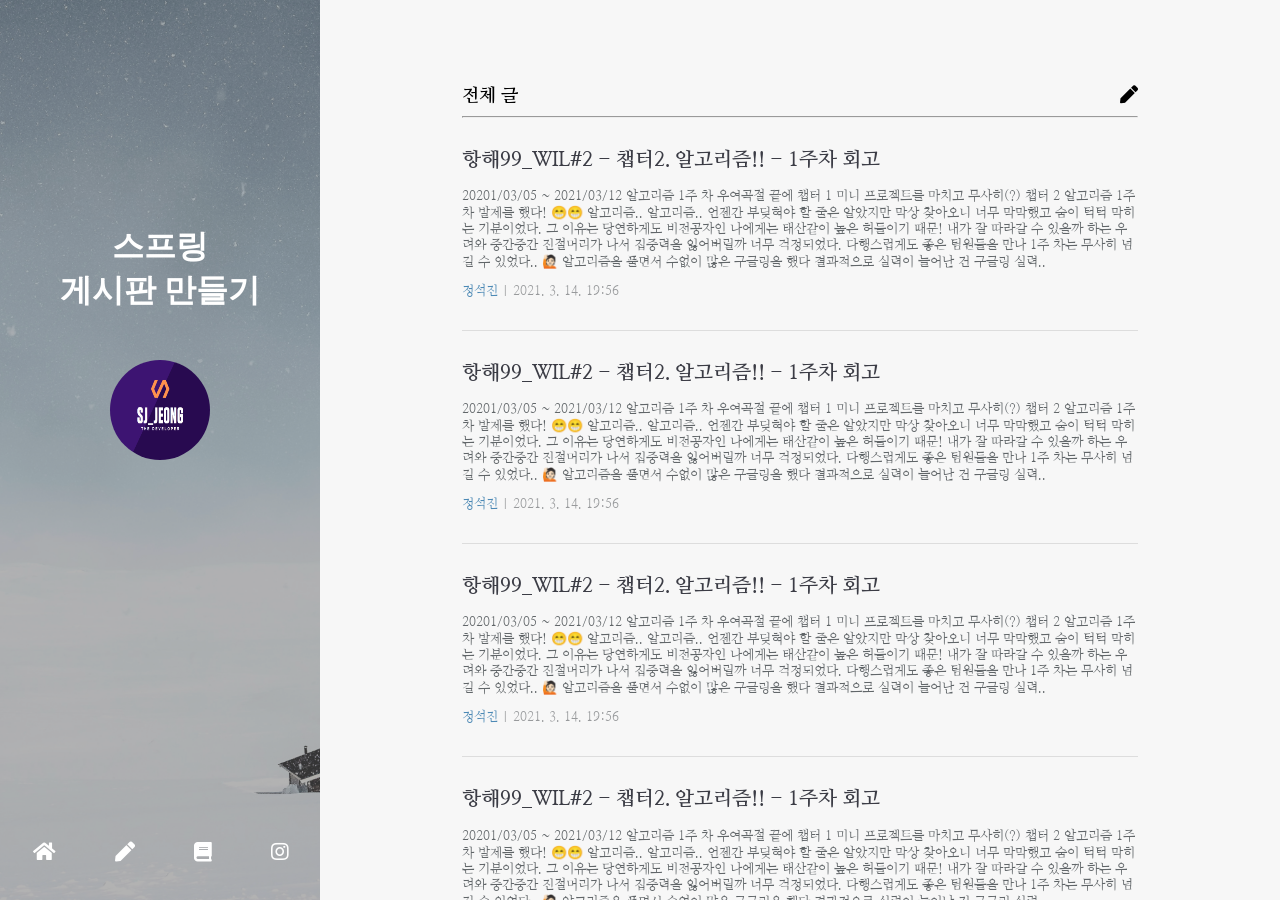
==== project01/src/main/resources/static/index.html @ 50a2be0a "[project01]" ====
<!DOCTYPE html>
<html lang="KR">
  <head>
    <meta charset="UTF-8" />
    <meta http-equiv="X-UA-Compatible" content="IE=edge" />
    <meta name="viewport" content="width=device-width, initial-scale=1.0" />
    <script src="https://ajax.googleapis.com/ajax/libs/jquery/3.5.1/jquery.min.js"></script>
    <link
      rel="stylesheet"
      href="https://pro.fontawesome.com/releases/v5.10.0/css/all.css"
    />
    <link rel="preconnect" href="https://fonts.gstatic.com" />
    <link
      href="https://fonts.googleapis.com/css2?family=Nanum+Myeongjo:wght@700&display=swap"
      rel="stylesheet"
    />
    <link rel="stylesheet" href="style.css" />
    <script src="main.js"></script>
    <title>Spring 게시판</title>
  </head>
  <body>
    <div class="wrap">
      <div class="left__container">
        <div class="left__mask"></div>
        <h1>스프링<br />게시판 만들기</h1>
        <div class="avartar_wrap">
          <img class="avartar" src="./SJ_Main.png" alt="" />
        </div>
        <div class="left__container-footer">
          <i class="fas fa-home"></i>
          <i class="fas fa-pen"></i>
          <i class="fas fa-book"></i>
          <i class="fab fa-instagram"></i>
        </div>
      </div>
      <div class="right__container">
        <div class="contents__container">
            <div class="contents__container-header">
                <h2>전체 글</h2>
                <h2><i class="fas fa-pen" id="posting-pen"></i></h2>
            </div>
          <hr></hr>
          <div class="card__container">
            <div class="card">
                <div class="card-header">
                    <h2>항해99_WIL#2 - 챕터2. 알고리즘!! - 1주차 회고</h2>
                </div>
                <div class="card-body">
                    <p>
                        20201/03/05 ~ 2021/03/12 알고리즘 1주 차 우여곡절 끝에 챕터 1 미니 프로젝트를 마치고 무사히(?) 챕터 2 알고리즘 1주 차 발제를 했다! 
                        😁😁 알고리즘.. 알고리즘.. 언젠간 부딪혀야 할 줄은 알았지만 막상 찾아오니 너무 막막했고 숨이 턱턱 막히는 기분이었다. 
                        그 이유는 당연하게도 비전공자인 나에게는 태산같이 높은 허들이기 때문! 내가 잘 따라갈 수 있을까 하는 우려와 중간중간 진절머리가 나서 집중력을 잃어버릴까 너무 걱정되었다. 
                        다행스럽게도 좋은 팀원들을 만나 1주 차는 무사히 넘길 수 있었다.. 🙋🏻 알고리즘을 풀면서 수없이 많은 구글링을 했다 결과적으로 실력이 늘어난 건 구글링 실력..
                    </p>
                </div>
                <div class="card-footer">
                    <p class="post-author"> 정석진 <span class="post-date">|  2021. 3. 14. 19:56</span></p> 
                </div>
            </div>

            <div class="card">
                <div class="card-header">
                    <h2>항해99_WIL#2 - 챕터2. 알고리즘!! - 1주차 회고</h2>
                </div>
                <div class="card-body">
                    <p>
                        20201/03/05 ~ 2021/03/12 알고리즘 1주 차 우여곡절 끝에 챕터 1 미니 프로젝트를 마치고 무사히(?) 챕터 2 알고리즘 1주 차 발제를 했다! 
                        😁😁 알고리즘.. 알고리즘.. 언젠간 부딪혀야 할 줄은 알았지만 막상 찾아오니 너무 막막했고 숨이 턱턱 막히는 기분이었다. 
                        그 이유는 당연하게도 비전공자인 나에게는 태산같이 높은 허들이기 때문! 내가 잘 따라갈 수 있을까 하는 우려와 중간중간 진절머리가 나서 집중력을 잃어버릴까 너무 걱정되었다. 
                        다행스럽게도 좋은 팀원들을 만나 1주 차는 무사히 넘길 수 있었다.. 🙋🏻 알고리즘을 풀면서 수없이 많은 구글링을 했다 결과적으로 실력이 늘어난 건 구글링 실력..
                    </p>
                </div>
                <div class="card-footer">
                    <p class="post-author"> 정석진 <span class="post-date">|  2021. 3. 14. 19:56</span></p> 
                </div>
            </div>

            <div class="card">
                <div class="card-header">
                    <h2>항해99_WIL#2 - 챕터2. 알고리즘!! - 1주차 회고</h2>
                </div>
                <div class="card-body">
                    <p>
                        20201/03/05 ~ 2021/03/12 알고리즘 1주 차 우여곡절 끝에 챕터 1 미니 프로젝트를 마치고 무사히(?) 챕터 2 알고리즘 1주 차 발제를 했다! 
                        😁😁 알고리즘.. 알고리즘.. 언젠간 부딪혀야 할 줄은 알았지만 막상 찾아오니 너무 막막했고 숨이 턱턱 막히는 기분이었다. 
                        그 이유는 당연하게도 비전공자인 나에게는 태산같이 높은 허들이기 때문! 내가 잘 따라갈 수 있을까 하는 우려와 중간중간 진절머리가 나서 집중력을 잃어버릴까 너무 걱정되었다. 
                        다행스럽게도 좋은 팀원들을 만나 1주 차는 무사히 넘길 수 있었다.. 🙋🏻 알고리즘을 풀면서 수없이 많은 구글링을 했다 결과적으로 실력이 늘어난 건 구글링 실력..
                    </p>
                </div>
                <div class="card-footer">
                    <p class="post-author"> 정석진 <span class="post-date">|  2021. 3. 14. 19:56</span></p> 
                </div>
            </div>

            <div class="card">
                <div class="card-header">
                    <h2>항해99_WIL#2 - 챕터2. 알고리즘!! - 1주차 회고</h2>
                </div>
                <div class="card-body">
                    <p>
                        20201/03/05 ~ 2021/03/12 알고리즘 1주 차 우여곡절 끝에 챕터 1 미니 프로젝트를 마치고 무사히(?) 챕터 2 알고리즘 1주 차 발제를 했다! 
                        😁😁 알고리즘.. 알고리즘.. 언젠간 부딪혀야 할 줄은 알았지만 막상 찾아오니 너무 막막했고 숨이 턱턱 막히는 기분이었다. 
                        그 이유는 당연하게도 비전공자인 나에게는 태산같이 높은 허들이기 때문! 내가 잘 따라갈 수 있을까 하는 우려와 중간중간 진절머리가 나서 집중력을 잃어버릴까 너무 걱정되었다. 
                        다행스럽게도 좋은 팀원들을 만나 1주 차는 무사히 넘길 수 있었다.. 🙋🏻 알고리즘을 풀면서 수없이 많은 구글링을 했다 결과적으로 실력이 늘어난 건 구글링 실력..
                    </p>
                </div>
                <div class="card-footer">
                    <p class="post-author"> 정석진 <span class="post-date">|  2021. 3. 14. 19:56</span></p> 
                </div>
            </div>

          </div>
        </div>

        <div class="posting__contianer">
            <div class="posting__contianer__wrap">
                <div class="posting__contianer-title">
                    <input class="input-name" type="text" placeholder="이름을 입력하세요"/>
                    <input class="input-title" type="text" placeholder="제목을 입력하세요"/>
                </div>
                <hr/>
                <textarea class="posting-textarea" name="posting-textarea" placeholder="내용을 적어주세요!" id="" cols="30" rows="10"></textarea>

            </div>
            <div class="posting__contianer-footer">
                <button id="cancel-btn" class="posting-btn">취소</button>
                <button id="save-btn" class="posting-btn">완료</button>
            </div>
        </div>
      </div>
    </div>
  </body>
</html>
---- project01/src/main/resources/static/style.css ----
body {
  margin: 0;
  font-family: "Nanum Myeongjo", serif;
}
input:focus {
  outline: none;
}
textarea:focus {
  outline: none;
}
.wrap {
  width: 100vw;
  height: 100vh;
  display: flex;
}
.left__container {
  background-image: url("background4.png");
  background-size: cover;
  background-position: top;
  min-width: 25%;
  height: 100vh;
  position: relative;
}
.left__mask {
  width: 100%;
  height: 100%;
  background-color: dimgray;
  opacity: 0.5;
  text-align: center;
}
.left__container > h1 {
  font-family: none;
  position: absolute;
  top: 25%;
  color: white;
  z-index: 50;
  /* left: 29%; */
  width: 100%;
  margin: 0;
  text-align: center;
}
.avartar_wrap {
  position: absolute;
  text-align: center;
  top: 40%;
  width: 100%;
  height: 100px;
}
.avartar {
  width: 100px;
  height: 100px;
  border-radius: 50%;
}
.left__container-footer {
  text-align: center;
  align-items: center;
  margin: 33px;
  position: absolute;
  bottom: 0;
  height: 30px;
  width: 80%;
  display: flex;
  justify-content: space-between;
  color: white;
  font-weight: 700;
  font-size: 20px;
}

.right__container {
  background-color: #f7f7f7;
  width: 75%;
  height: 100vh;
  overflow: scroll;
  scroll-behavior: smooth;
}
.contents__container {
  margin: 0 130px;
  padding: 70px 12px 100px;
}
.contents__container-header {
  display: flex;
  justify-content: space-between;
}
.contents__container-header > h2 {
  font-weight: 600;
  font-size: 18px;
  margin-bottom: 0px;
}
.contents__container-header > h2 > i:hover {
  color: #4c89b5;
}
.card__container {
  height: 100%;
}

.card {
  margin-top: 30px;
  border-bottom: 1px solid #ddd;
  font-size: 13px;
}
.card-header {
  color: #3b3c45;
}
.card-header > h2:hover {
  color: #4c89b5;
}
.card-body {
  color: #616669;
  font-weight: 400;
}

.card-footer {
  margin-bottom: 30px;
}
.post-author {
  color: #4c89b5;
}
.card-footer .post-date {
  margin-right: 10px;
  color: #989a9c;
}

/* .contents__container {
  display: none;
} */
.posting__contianer {
  display: none;
}

.posting__contianer {
  margin: 0 130px;
  padding: 70px 12px 100px;
}
.posting__contianer__wrap {
  /* border: 1px solid black; */
  padding: 20px;
}

.input-title {
  border: none;
  background-color: #f7f7f7;
  width: 100%;
  height: 50px;
  font-size: 30px;
}
.input-name {
  border: none;
  background-color: #f7f7f7;
  width: 160px;
  /* border-bottom: 1px solid #4c89b5; */
  color: #4c89b5;
  margin-bottom: 6px;
  font-weight: 800;
  height: 30px;
  font-size: 20px;
}

.posting-textarea {
  width: 100%;
  height: 400px;
  background-color: #f7f7f7;
  border: none;
  border-bottom: 1px solid dimgray;
  resize: none;
  font-size: 20px;
}
.posting__contianer-footer {
  position: absolute;
  bottom: 0;
  right: 110px;
  margin: 30px;
  display: flex;
  text-align: right;
  align-items: right;
  padding: 30px;
}

.posting-btn {
  padding: 5px;
  margin: 5px;
  width: 70px;
  border: 1px solid dimgray;
  border-radius: 7px;

  background-color: #f7f7f7;
}
#save-btn {
  border: 1px solid #3b3c45;
  background-color: #3b3c45;
  color: white;
}
#save-btn:hover {
  background-color: #4c89b5;
}
#cancel-btn:hover {
  background-color: #4c89b5;
}
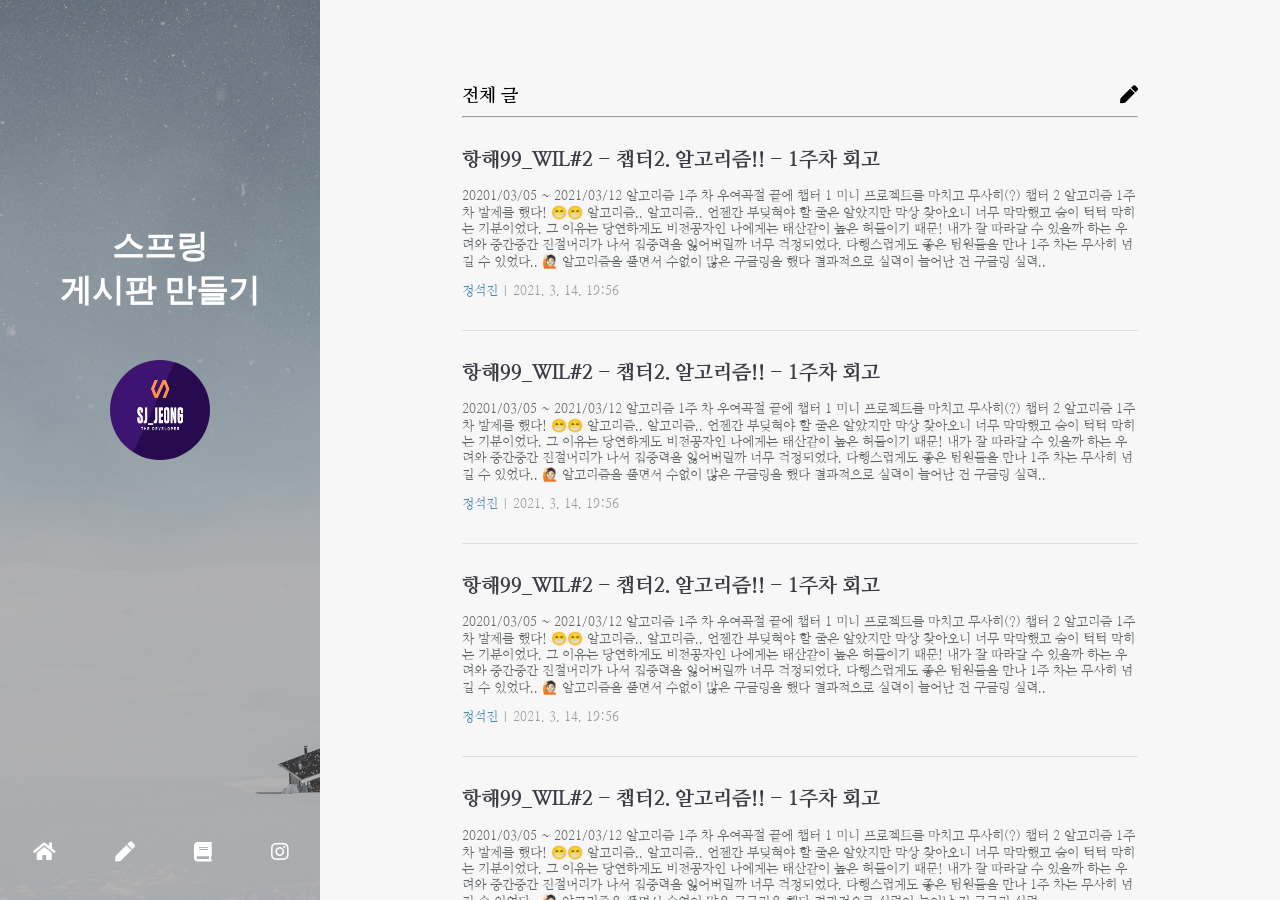
==== commit d87ca9fc: "[project01: mark-up]" ====
--- a/project01/src/main/resources/static/index.html
+++ b/project01/src/main/resources/static/index.html
@@ -1,115 +1,123 @@
 <!DOCTYPE html>
 <html lang="KR">
-  <head>
-    <meta charset="UTF-8" />
-    <meta http-equiv="X-UA-Compatible" content="IE=edge" />
-    <meta name="viewport" content="width=device-width, initial-scale=1.0" />
+<head>
+    <meta charset="UTF-8"/>
+    <meta http-equiv="X-UA-Compatible" content="IE=edge"/>
+    <meta name="viewport" content="width=device-width, initial-scale=1.0"/>
     <script src="https://ajax.googleapis.com/ajax/libs/jquery/3.5.1/jquery.min.js"></script>
     <link
-      rel="stylesheet"
-      href="https://pro.fontawesome.com/releases/v5.10.0/css/all.css"
+            rel="stylesheet"
+            href="https://pro.fontawesome.com/releases/v5.10.0/css/all.css"
     />
-    <link rel="preconnect" href="https://fonts.gstatic.com" />
+    <link rel="preconnect" href="https://fonts.gstatic.com"/>
     <link
-      href="https://fonts.googleapis.com/css2?family=Nanum+Myeongjo:wght@700&display=swap"
-      rel="stylesheet"
+            href="https://fonts.googleapis.com/css2?family=Nanum+Myeongjo:wght@700&display=swap"
+            rel="stylesheet"
     />
-    <link rel="stylesheet" href="style.css" />
+    <link rel="stylesheet" href="style.css"/>
     <script src="main.js"></script>
     <title>Spring 게시판</title>
-  </head>
-  <body>
-    <div class="wrap">
-      <div class="left__container">
+</head>
+<body>
+<div class="wrap">
+    <div class="left__container">
         <div class="left__mask"></div>
-        <h1>스프링<br />게시판 만들기</h1>
+        <h1>스프링<br/>게시판 만들기</h1>
         <div class="avartar_wrap">
-          <img class="avartar" src="./SJ_Main.png" alt="" />
+            <img class="avartar" src="./SJ_Main.png" alt=""/>
         </div>
         <div class="left__container-footer">
-          <i class="fas fa-home"></i>
-          <i class="fas fa-pen"></i>
-          <i class="fas fa-book"></i>
-          <i class="fab fa-instagram"></i>
+            <i class="fas fa-home"></i>
+            <i class="fas fa-pen"></i>
+            <i class="fas fa-book"></i>
+            <i class="fab fa-instagram"></i>
         </div>
-      </div>
-      <div class="right__container">
+    </div>
+    <div class="right__container">
         <div class="contents__container">
             <div class="contents__container-header">
                 <h2>전체 글</h2>
                 <h2><i class="fas fa-pen" id="posting-pen"></i></h2>
             </div>
-          <hr></hr>
-          <div class="card__container">
-            <div class="card">
-                <div class="card-header">
-                    <h2>항해99_WIL#2 - 챕터2. 알고리즘!! - 1주차 회고</h2>
+            <hr></hr>
+            <div class="card__container">
+                <div class="card">
+                    <div class="card-header">
+                        <h2>항해99_WIL#2 - 챕터2. 알고리즘!! - 1주차 회고</h2>
+                    </div>
+                    <div class="card-body">
+                        <p>
+                            20201/03/05 ~ 2021/03/12 알고리즘 1주 차 우여곡절 끝에 챕터 1 미니 프로젝트를 마치고 무사히(?) 챕터 2 알고리즘 1주 차 발제를 했다!
+                            😁😁 알고리즘.. 알고리즘.. 언젠간 부딪혀야 할 줄은 알았지만 막상 찾아오니 너무 막막했고 숨이 턱턱 막히는 기분이었다.
+                            그 이유는 당연하게도 비전공자인 나에게는 태산같이 높은 허들이기 때문! 내가 잘 따라갈 수 있을까 하는 우려와 중간중간 진절머리가 나서 집중력을 잃어버릴까 너무
+                            걱정되었다.
+                            다행스럽게도 좋은 팀원들을 만나 1주 차는 무사히 넘길 수 있었다.. 🙋🏻 알고리즘을 풀면서 수없이 많은 구글링을 했다 결과적으로 실력이 늘어난 건 구글링
+                            실력..
+                        </p>
+                    </div>
+                    <div class="card-footer">
+                        <p class="post-author"> 정석진 <span class="post-date">|  2021. 3. 14. 19:56</span></p>
+                    </div>
                 </div>
-                <div class="card-body">
-                    <p>
-                        20201/03/05 ~ 2021/03/12 알고리즘 1주 차 우여곡절 끝에 챕터 1 미니 프로젝트를 마치고 무사히(?) 챕터 2 알고리즘 1주 차 발제를 했다! 
-                        😁😁 알고리즘.. 알고리즘.. 언젠간 부딪혀야 할 줄은 알았지만 막상 찾아오니 너무 막막했고 숨이 턱턱 막히는 기분이었다. 
-                        그 이유는 당연하게도 비전공자인 나에게는 태산같이 높은 허들이기 때문! 내가 잘 따라갈 수 있을까 하는 우려와 중간중간 진절머리가 나서 집중력을 잃어버릴까 너무 걱정되었다. 
-                        다행스럽게도 좋은 팀원들을 만나 1주 차는 무사히 넘길 수 있었다.. 🙋🏻 알고리즘을 풀면서 수없이 많은 구글링을 했다 결과적으로 실력이 늘어난 건 구글링 실력..
-                    </p>
+
+                <div class="card">
+                    <div class="card-header">
+                        <h2>항해99_WIL#2 - 챕터2. 알고리즘!! - 1주차 회고</h2>
+                    </div>
+                    <div class="card-body">
+                        <p>
+                            20201/03/05 ~ 2021/03/12 알고리즘 1주 차 우여곡절 끝에 챕터 1 미니 프로젝트를 마치고 무사히(?) 챕터 2 알고리즘 1주 차 발제를 했다!
+                            😁😁 알고리즘.. 알고리즘.. 언젠간 부딪혀야 할 줄은 알았지만 막상 찾아오니 너무 막막했고 숨이 턱턱 막히는 기분이었다.
+                            그 이유는 당연하게도 비전공자인 나에게는 태산같이 높은 허들이기 때문! 내가 잘 따라갈 수 있을까 하는 우려와 중간중간 진절머리가 나서 집중력을 잃어버릴까 너무
+                            걱정되었다.
+                            다행스럽게도 좋은 팀원들을 만나 1주 차는 무사히 넘길 수 있었다.. 🙋🏻 알고리즘을 풀면서 수없이 많은 구글링을 했다 결과적으로 실력이 늘어난 건 구글링
+                            실력..
+                        </p>
+                    </div>
+                    <div class="card-footer">
+                        <p class="post-author"> 정석진 <span class="post-date">|  2021. 3. 14. 19:56</span></p>
+                    </div>
                 </div>
-                <div class="card-footer">
-                    <p class="post-author"> 정석진 <span class="post-date">|  2021. 3. 14. 19:56</span></p> 
+
+                <div class="card">
+                    <div class="card-header">
+                        <h2>항해99_WIL#2 - 챕터2. 알고리즘!! - 1주차 회고</h2>
+                    </div>
+                    <div class="card-body">
+                        <p>
+                            20201/03/05 ~ 2021/03/12 알고리즘 1주 차 우여곡절 끝에 챕터 1 미니 프로젝트를 마치고 무사히(?) 챕터 2 알고리즘 1주 차 발제를 했다!
+                            😁😁 알고리즘.. 알고리즘.. 언젠간 부딪혀야 할 줄은 알았지만 막상 찾아오니 너무 막막했고 숨이 턱턱 막히는 기분이었다.
+                            그 이유는 당연하게도 비전공자인 나에게는 태산같이 높은 허들이기 때문! 내가 잘 따라갈 수 있을까 하는 우려와 중간중간 진절머리가 나서 집중력을 잃어버릴까 너무
+                            걱정되었다.
+                            다행스럽게도 좋은 팀원들을 만나 1주 차는 무사히 넘길 수 있었다.. 🙋🏻 알고리즘을 풀면서 수없이 많은 구글링을 했다 결과적으로 실력이 늘어난 건 구글링
+                            실력..
+                        </p>
+                    </div>
+                    <div class="card-footer">
+                        <p class="post-author"> 정석진 <span class="post-date">|  2021. 3. 14. 19:56</span></p>
+                    </div>
                 </div>
+
+                <div class="card">
+                    <div class="card-header">
+                        <h2>항해99_WIL#2 - 챕터2. 알고리즘!! - 1주차 회고</h2>
+                    </div>
+                    <div class="card-body">
+                        <p>
+                            20201/03/05 ~ 2021/03/12 알고리즘 1주 차 우여곡절 끝에 챕터 1 미니 프로젝트를 마치고 무사히(?) 챕터 2 알고리즘 1주 차 발제를 했다!
+                            😁😁 알고리즘.. 알고리즘.. 언젠간 부딪혀야 할 줄은 알았지만 막상 찾아오니 너무 막막했고 숨이 턱턱 막히는 기분이었다.
+                            그 이유는 당연하게도 비전공자인 나에게는 태산같이 높은 허들이기 때문! 내가 잘 따라갈 수 있을까 하는 우려와 중간중간 진절머리가 나서 집중력을 잃어버릴까 너무
+                            걱정되었다.
+                            다행스럽게도 좋은 팀원들을 만나 1주 차는 무사히 넘길 수 있었다.. 🙋🏻 알고리즘을 풀면서 수없이 많은 구글링을 했다 결과적으로 실력이 늘어난 건 구글링
+                            실력..
+                        </p>
+                    </div>
+                    <div class="card-footer">
+                        <p class="post-author"> 정석진 <span class="post-date">|  2021. 3. 14. 19:56</span></p>
+                    </div>
+                </div>
+
             </div>
-
-            <div class="card">
-                <div class="card-header">
-                    <h2>항해99_WIL#2 - 챕터2. 알고리즘!! - 1주차 회고</h2>
-                </div>
-                <div class="card-body">
-                    <p>
-                        20201/03/05 ~ 2021/03/12 알고리즘 1주 차 우여곡절 끝에 챕터 1 미니 프로젝트를 마치고 무사히(?) 챕터 2 알고리즘 1주 차 발제를 했다! 
-                        😁😁 알고리즘.. 알고리즘.. 언젠간 부딪혀야 할 줄은 알았지만 막상 찾아오니 너무 막막했고 숨이 턱턱 막히는 기분이었다. 
-                        그 이유는 당연하게도 비전공자인 나에게는 태산같이 높은 허들이기 때문! 내가 잘 따라갈 수 있을까 하는 우려와 중간중간 진절머리가 나서 집중력을 잃어버릴까 너무 걱정되었다. 
-                        다행스럽게도 좋은 팀원들을 만나 1주 차는 무사히 넘길 수 있었다.. 🙋🏻 알고리즘을 풀면서 수없이 많은 구글링을 했다 결과적으로 실력이 늘어난 건 구글링 실력..
-                    </p>
-                </div>
-                <div class="card-footer">
-                    <p class="post-author"> 정석진 <span class="post-date">|  2021. 3. 14. 19:56</span></p> 
-                </div>
-            </div>
-
-            <div class="card">
-                <div class="card-header">
-                    <h2>항해99_WIL#2 - 챕터2. 알고리즘!! - 1주차 회고</h2>
-                </div>
-                <div class="card-body">
-                    <p>
-                        20201/03/05 ~ 2021/03/12 알고리즘 1주 차 우여곡절 끝에 챕터 1 미니 프로젝트를 마치고 무사히(?) 챕터 2 알고리즘 1주 차 발제를 했다! 
-                        😁😁 알고리즘.. 알고리즘.. 언젠간 부딪혀야 할 줄은 알았지만 막상 찾아오니 너무 막막했고 숨이 턱턱 막히는 기분이었다. 
-                        그 이유는 당연하게도 비전공자인 나에게는 태산같이 높은 허들이기 때문! 내가 잘 따라갈 수 있을까 하는 우려와 중간중간 진절머리가 나서 집중력을 잃어버릴까 너무 걱정되었다. 
-                        다행스럽게도 좋은 팀원들을 만나 1주 차는 무사히 넘길 수 있었다.. 🙋🏻 알고리즘을 풀면서 수없이 많은 구글링을 했다 결과적으로 실력이 늘어난 건 구글링 실력..
-                    </p>
-                </div>
-                <div class="card-footer">
-                    <p class="post-author"> 정석진 <span class="post-date">|  2021. 3. 14. 19:56</span></p> 
-                </div>
-            </div>
-
-            <div class="card">
-                <div class="card-header">
-                    <h2>항해99_WIL#2 - 챕터2. 알고리즘!! - 1주차 회고</h2>
-                </div>
-                <div class="card-body">
-                    <p>
-                        20201/03/05 ~ 2021/03/12 알고리즘 1주 차 우여곡절 끝에 챕터 1 미니 프로젝트를 마치고 무사히(?) 챕터 2 알고리즘 1주 차 발제를 했다! 
-                        😁😁 알고리즘.. 알고리즘.. 언젠간 부딪혀야 할 줄은 알았지만 막상 찾아오니 너무 막막했고 숨이 턱턱 막히는 기분이었다. 
-                        그 이유는 당연하게도 비전공자인 나에게는 태산같이 높은 허들이기 때문! 내가 잘 따라갈 수 있을까 하는 우려와 중간중간 진절머리가 나서 집중력을 잃어버릴까 너무 걱정되었다. 
-                        다행스럽게도 좋은 팀원들을 만나 1주 차는 무사히 넘길 수 있었다.. 🙋🏻 알고리즘을 풀면서 수없이 많은 구글링을 했다 결과적으로 실력이 늘어난 건 구글링 실력..
-                    </p>
-                </div>
-                <div class="card-footer">
-                    <p class="post-author"> 정석진 <span class="post-date">|  2021. 3. 14. 19:56</span></p> 
-                </div>
-            </div>
-
-          </div>
         </div>
 
         <div class="posting__contianer">
@@ -119,7 +127,8 @@
                     <input class="input-title" type="text" placeholder="제목을 입력하세요"/>
                 </div>
                 <hr/>
-                <textarea class="posting-textarea" name="posting-textarea" placeholder="내용을 적어주세요!" id="" cols="30" rows="10"></textarea>
+                <textarea class="posting-textarea" name="posting-textarea" placeholder="내용을 적어주세요!" id="" cols="30"
+                          rows="10"></textarea>
 
             </div>
             <div class="posting__contianer-footer">
@@ -127,7 +136,7 @@
                 <button id="save-btn" class="posting-btn">완료</button>
             </div>
         </div>
-      </div>
     </div>
-  </body>
+</div>
+</body>
 </html>
--- a/project01/src/main/resources/static/style.css
+++ b/project01/src/main/resources/static/style.css
@@ -1,6 +1,9 @@
 body {
   margin: 0;
   font-family: "Nanum Myeongjo", serif;
+}
+h2 {
+  font-weight: 900;
 }
 input:focus {
   outline: none;
@@ -101,6 +104,9 @@
 .card-header {
   color: #3b3c45;
 }
+.card-header > h2 {
+  font-weight: 900;
+}
 .card-header > h2:hover {
   color: #4c89b5;
 }
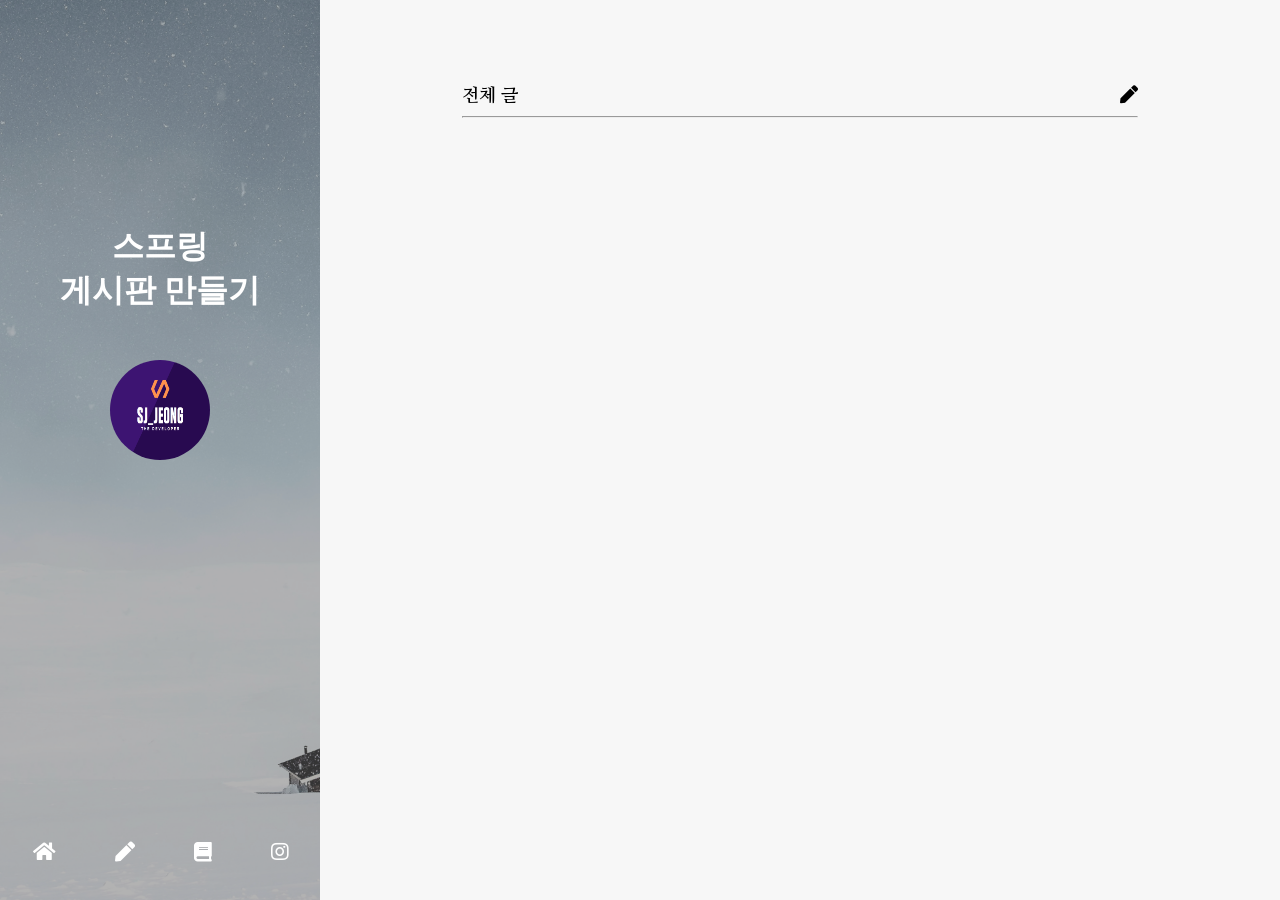
==== commit 5b6bf5b8: "[Get, ]" ====
--- a/project01/src/main/resources/static/index.html
+++ b/project01/src/main/resources/static/index.html
@@ -39,11 +39,11 @@
                 <h2>전체 글</h2>
                 <h2><i class="fas fa-pen" id="posting-pen"></i></h2>
             </div>
-            <hr></hr>
+            <hr/>
             <div class="card__container">
                 <div class="card">
                     <div class="card-header">
-                        <h2>항해99_WIL#2 - 챕터2. 알고리즘!! - 1주차 회고</h2>
+                        <a href="./detail.html" class="article-title"><h2>항해99_WIL#2 - 챕터2. 알고리즘!! - 1주차 회고</h2></a>
                     </div>
                     <div class="card-body">
                         <p>
@@ -133,7 +133,7 @@
             </div>
             <div class="posting__contianer-footer">
                 <button id="cancel-btn" class="posting-btn">취소</button>
-                <button id="save-btn" class="posting-btn">완료</button>
+                <button id="save-btn" onclick="postArticle()" class="posting-btn">완료</button>
             </div>
         </div>
     </div>
--- a/project01/src/main/resources/static/style.css
+++ b/project01/src/main/resources/static/style.css
@@ -1,6 +1,14 @@
 body {
   margin: 0;
   font-family: "Nanum Myeongjo", serif;
+  cursor: default;
+}
+a {
+  text-decoration: none;
+  color: #3b3c45;
+}
+a:hover {
+  color: #4c89b5;
 }
 h2 {
   font-weight: 900;
@@ -89,6 +97,9 @@
   font-size: 18px;
   margin-bottom: 0px;
 }
+.contents__container-header > h2 > i {
+  cursor: pointer;
+}
 .contents__container-header > h2 > i:hover {
   color: #4c89b5;
 }
@@ -106,6 +117,7 @@
 }
 .card-header > h2 {
   font-weight: 900;
+  cursor: pointer;
 }
 .card-header > h2:hover {
   color: #4c89b5;
@@ -187,7 +199,7 @@
   width: 70px;
   border: 1px solid dimgray;
   border-radius: 7px;
-
+  cursor: pointer;
   background-color: #f7f7f7;
 }
 #save-btn {
